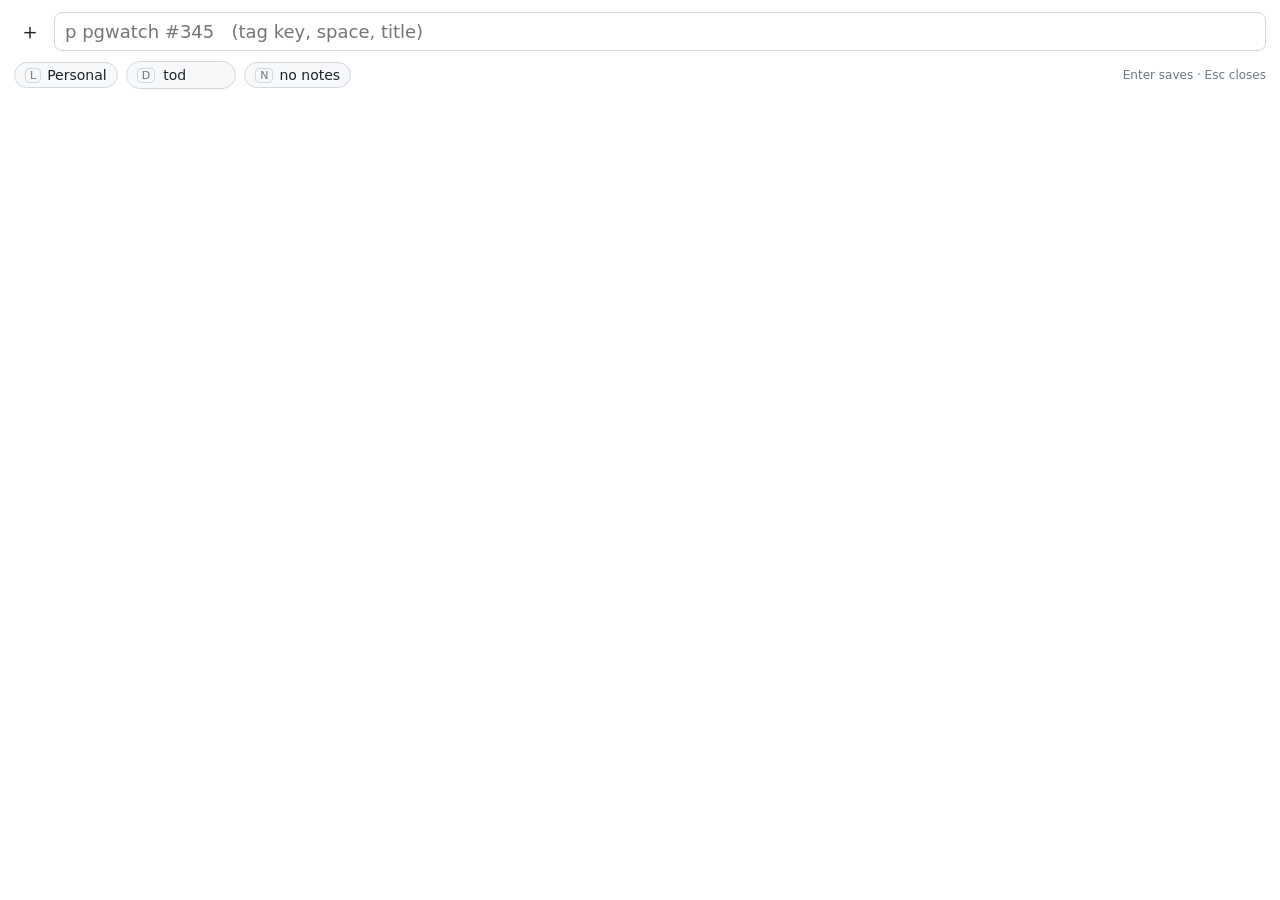
==== internal/editor/frontend/index.html @ e9abacf8 "Popup editor: Wails window with title line, list/due/notes chips Co-Authored-By: Claude Fable 5.1 <n" ====
<!doctype html>
<html lang="en">
<head>
  <meta charset="utf-8">
  <title>pagotask</title>
  <link rel="stylesheet" href="style.css">
</head>
<body>
  <main id="popup">
    <div class="row title-row">
      <span id="emoji" class="emoji" title="Tag">＋</span>
      <input id="title" type="text" spellcheck="false" autocomplete="off"
             placeholder="p pgwatch #345   (tag key, space, title)">
    </div>
    <div class="row chips">
      <button class="chip" id="list-chip" title="Ctrl+L: change list"><span class="k">L</span><span id="list-name">Personal</span></button>
      <button class="chip" id="due-chip" title="Ctrl+D: change due date"><span class="k">D</span><input id="due" value="tod" spellcheck="false"></button>
      <button class="chip" id="notes-chip" title="Ctrl+N: notes"><span class="k">N</span><span id="notes-state">no notes</span></button>
      <span class="spacer"></span>
      <span id="error" class="error"></span>
      <span class="hint">Enter saves · Esc closes</span>
    </div>
    <textarea id="notes" class="hidden" rows="3" placeholder="Notes (URL goes here)"></textarea>
    <div id="picker" class="picker hidden"></div>
  </main>
  <script src="app.js"></script>
</body>
</html>
---- internal/editor/frontend/style.css ----
:root {
  --bg: #ffffff;
  --fg: #1f2328;
  --muted: #6e7781;
  --border: #d0d7de;
  --chip: #f6f8fa;
  --accent: #0969da;
  --error: #cf222e;
  font-family: "Segoe UI", system-ui, sans-serif;
  font-size: 14px;
}
@media (prefers-color-scheme: dark) {
  :root {
    --bg: #1e1f22; --fg: #e6edf3; --muted: #9da7b1; --border: #3d444d;
    --chip: #2b2d31; --accent: #58a6ff; --error: #ff7b72;
  }
}
* { box-sizing: border-box; }
html, body { margin: 0; height: 100%; background: var(--bg); color: var(--fg); overflow: hidden; }
#popup { padding: 12px 14px; display: flex; flex-direction: column; gap: 10px; height: 100%; --wails-draggable: drag; }
.row { display: flex; align-items: center; gap: 8px; }
.title-row { --wails-draggable: no-drag; }
.emoji { font-size: 22px; width: 32px; text-align: center; line-height: 1; }
#title {
  flex: 1; font: inherit; font-size: 18px; padding: 8px 10px; border: 1px solid var(--border);
  border-radius: 8px; background: var(--bg); color: var(--fg); outline: none; --wails-draggable: no-drag;
}
#title:focus { border-color: var(--accent); box-shadow: 0 0 0 2px color-mix(in srgb, var(--accent) 30%, transparent); }
.chips { --wails-draggable: no-drag; }
.chip {
  display: inline-flex; align-items: center; gap: 6px; font: inherit; padding: 4px 10px;
  border: 1px solid var(--border); border-radius: 999px; background: var(--chip); color: var(--fg); cursor: pointer;
}
.chip:focus-within { border-color: var(--accent); }
.chip .k { font-size: 11px; color: var(--muted); border: 1px solid var(--border); border-radius: 4px; padding: 0 4px; }
#due { width: 64px; font: inherit; border: none; background: transparent; color: var(--fg); outline: none; }
.spacer { flex: 1; }
.hint { color: var(--muted); font-size: 12px; }
.error { color: var(--error); font-size: 12px; }
#notes {
  font: inherit; padding: 8px 10px; border: 1px solid var(--border); border-radius: 8px;
  background: var(--bg); color: var(--fg); resize: none; outline: none; --wails-draggable: no-drag;
}
#notes:focus { border-color: var(--accent); }
.hidden { display: none !important; }
.picker {
  position: absolute; left: 14px; right: 14px; bottom: 12px; padding: 8px; display: flex; flex-wrap: wrap; gap: 6px;
  background: var(--chip); border: 1px solid var(--border); border-radius: 8px; --wails-draggable: no-drag;
}
.picker .opt { display: inline-flex; gap: 6px; align-items: center; padding: 3px 8px; border-radius: 6px; border: 1px solid var(--border); background: var(--bg); }
.picker .opt .k { font-weight: 600; color: var(--accent); }
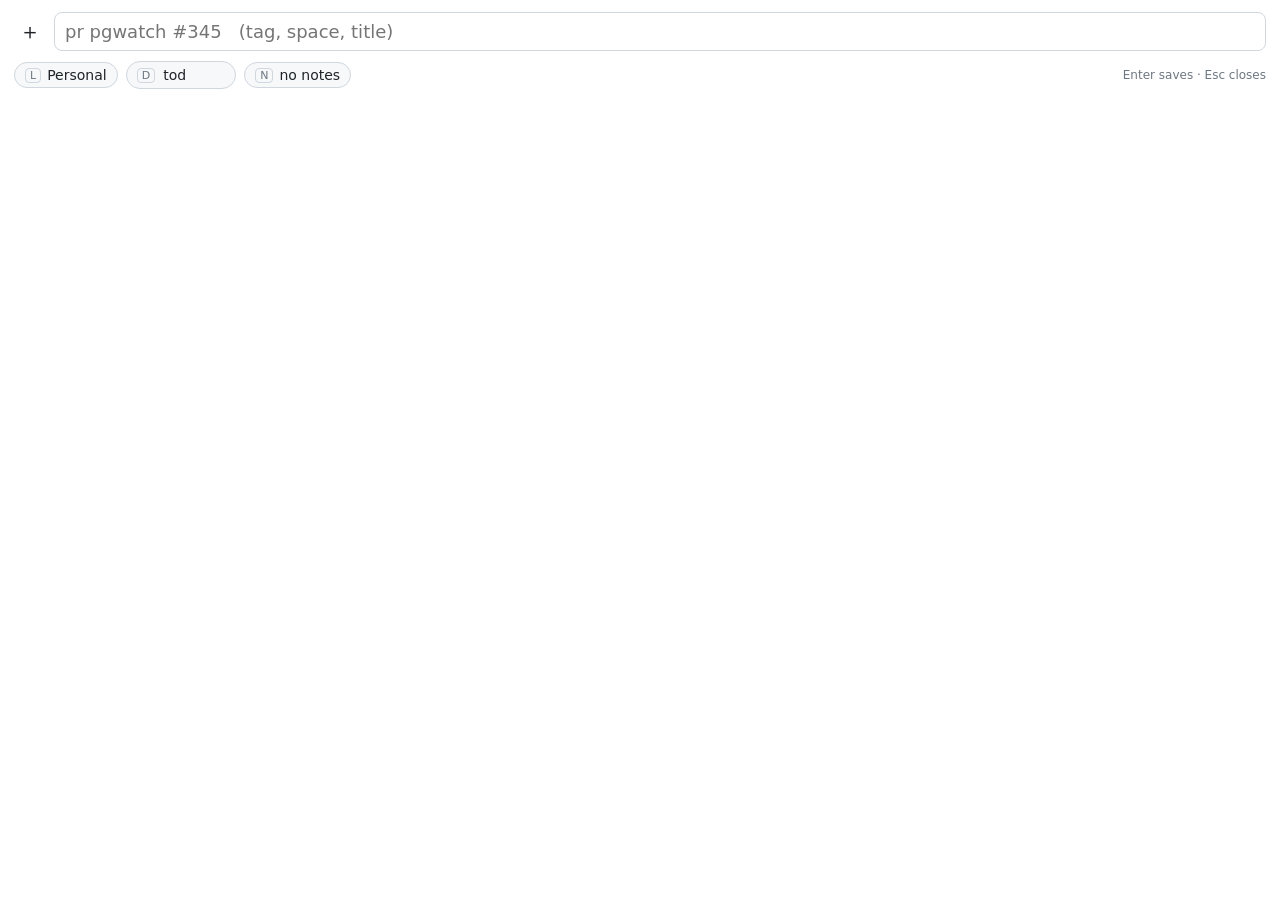
==== commit 035a7c7c: "Tag keys are words (pr, is, mail, call), defaulting to the tag id Co-Authored-By: Claude Fable 5.1 <" ====
--- a/internal/editor/frontend/index.html
+++ b/internal/editor/frontend/index.html
@@ -10,7 +10,7 @@
     <div class="row title-row">
       <span id="emoji" class="emoji" title="Tag">＋</span>
       <input id="title" type="text" spellcheck="false" autocomplete="off"
-             placeholder="p pgwatch #345   (tag key, space, title)">
+             placeholder="pr pgwatch #345   (tag, space, title)">
     </div>
     <div class="row chips">
       <button class="chip" id="list-chip" title="Ctrl+L: change list"><span class="k">L</span><span id="list-name">Personal</span></button>
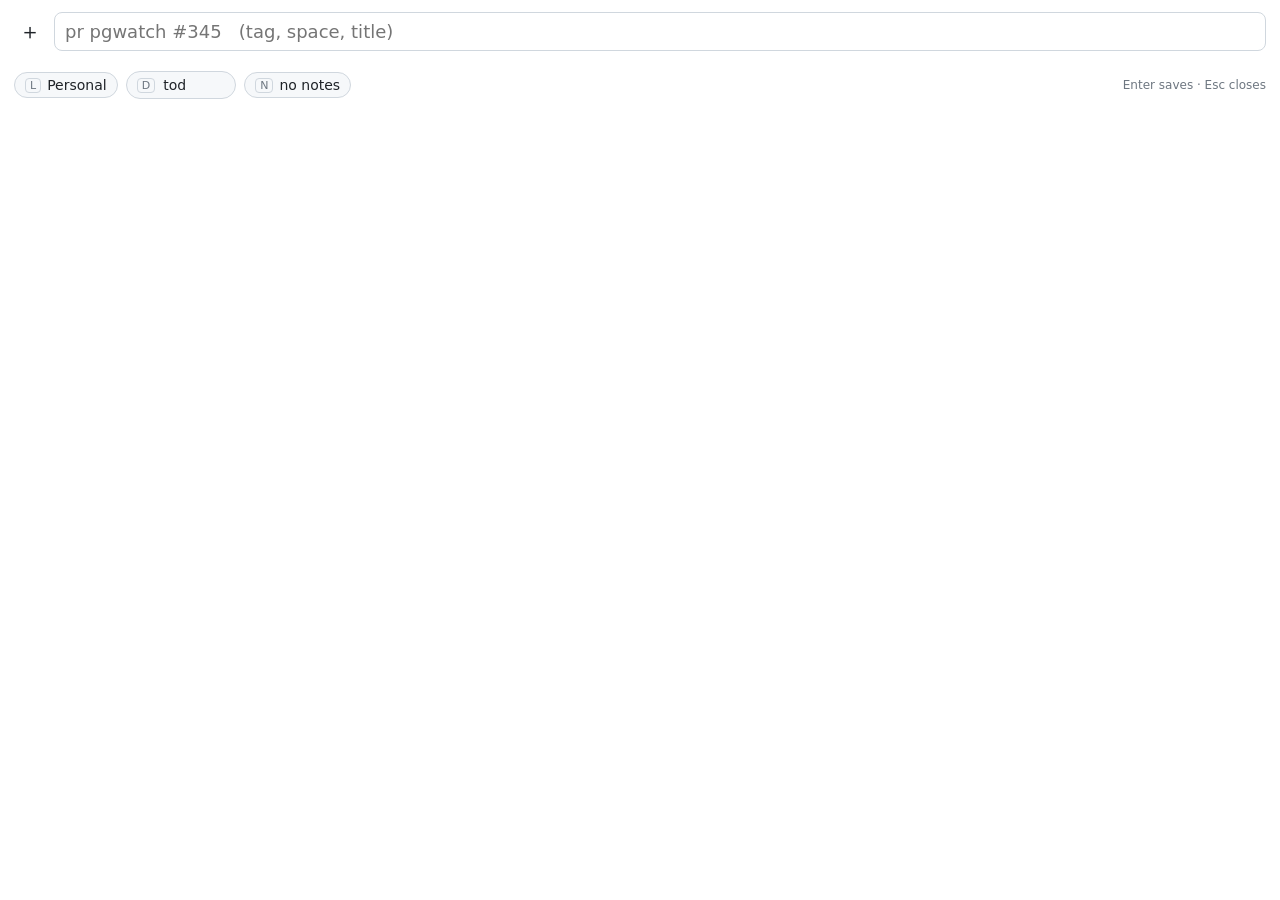
==== commit bcad667d: "Popup: show the available tags under the title line The tags were only visible after Ctrl+T. A hint " ====
--- a/internal/editor/frontend/index.html
+++ b/internal/editor/frontend/index.html
@@ -12,6 +12,7 @@
       <input id="title" type="text" spellcheck="false" autocomplete="off"
              placeholder="pr pgwatch #345   (tag, space, title)">
     </div>
+    <div id="tag-hint" class="tag-hint"></div>
     <div class="row chips">
       <button class="chip" id="list-chip" title="Ctrl+L: change list"><span class="k">L</span><span id="list-name">Personal</span></button>
       <button class="chip" id="due-chip" title="Ctrl+D: change due date"><span class="k">D</span><input id="due" value="tod" spellcheck="false"></button>
@@ -23,6 +24,6 @@
     <textarea id="notes" class="hidden" rows="3" placeholder="Notes (URL goes here)"></textarea>
     <div id="picker" class="picker hidden"></div>
   </main>
-  <script src="app.js"></script>
+  <script type="module" src="app.js"></script>
 </body>
 </html>
--- a/internal/editor/frontend/style.css
+++ b/internal/editor/frontend/style.css
@@ -49,3 +49,13 @@
 }
 .picker .opt { display: inline-flex; gap: 6px; align-items: center; padding: 3px 8px; border-radius: 6px; border: 1px solid var(--border); background: var(--bg); }
 .picker .opt .k { font-weight: 600; color: var(--accent); }
+.tag-hint {
+  display: flex; flex-wrap: wrap; gap: 4px 6px; max-height: 88px; overflow: hidden; line-height: 18px;
+  margin-left: 40px; font-size: 12px; color: var(--muted); --wails-draggable: no-drag;
+}
+.tag-hint .opt { display: inline-flex; gap: 3px; align-items: center; padding: 1px 6px; border-radius: 6px; cursor: pointer; }
+.tag-hint .opt:hover { background: var(--chip); }
+.tag-hint .opt .k { color: var(--fg); }
+.tag-hint .opt.first { border: 1px solid var(--accent); }
+.tag-hint .opt.first .k { color: var(--accent); font-weight: 600; }
+.tag-hint .opt .al { color: var(--muted); }
